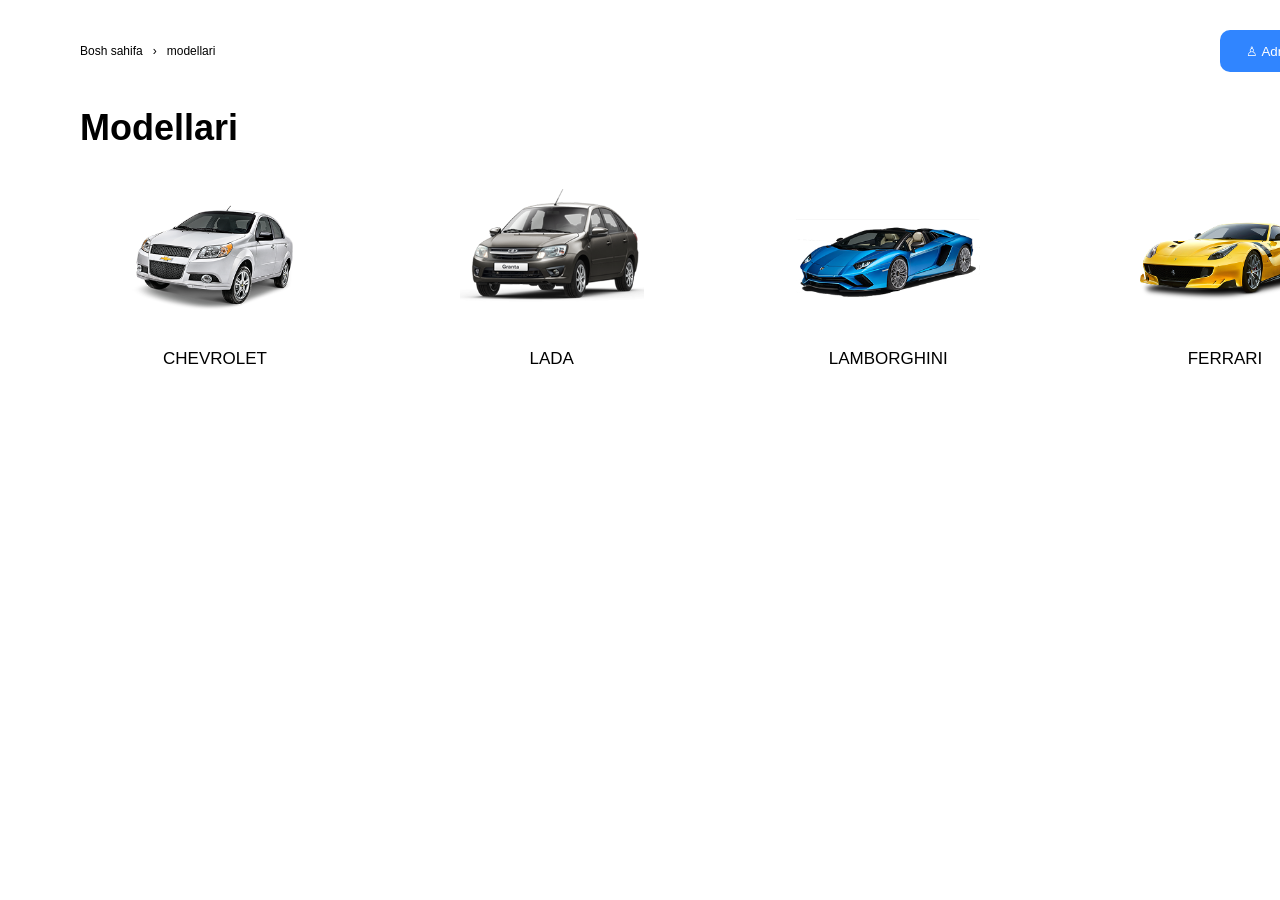
==== index.html @ 2e4b1b82 "model" ====
<!DOCTYPE html>
<html lang="uz">
<head>
    <meta charset="UTF-8">
    <title>Modellari</title>
    <link rel="stylesheet" href="./main.css">
</head>
<body>

    <main class="container">

        <header class="header">
            <div class="breadcrumb">
                <a href="#">Bosh sahifa</a>
                <span>›</span>
                <p>modellari</p>
            </div>

            <button class="admin-btn">
                ♙ Admin o'tish
            </button>
        </header>

        <h1>Modellari</h1>

        <section class="cars">

            <button class="car-btn">
                <img src="./img/nexia.png" alt="Chevrolet">
                <p>CHEVROLET</p>
            </button>

            <button class="car-btn">
                <img src="./img/lada.png" alt="Lada">
                <p>LADA</p>
            </button>

            <button class="car-btn">
                <img src="./img/lambo.png" alt="Lamborghini">
                <p>LAMBORGHINI</p>
            </button>

            <button class="car-btn">
                <img src="./img/ferrari.png" alt="Ferrari">
                <p>FERRARI</p>
            </button>

        </section>

    </main>

</body>
</html>
---- main.css ----
* {
    margin: 0;
    padding: 0;
    box-sizing: border-box;
}

body {
    font-family: Arial, sans-serif;
}

.container {
    width: 1440px;
    height: 840px;
    background-color: white;
    margin: 0 auto;
    padding: 30px 80px;
}

.header {
    display: flex;
    align-items: center;
    justify-content: space-between;
}

.breadcrumb {
    display: flex;
    align-items: center;
    gap: 10px;
    font-size: 12px;
}

.breadcrumb a {
    color: black;
    text-decoration: none;
}

.admin-btn {
    width: 140px;
    height: 42px;
    background-color: #3085ff;
    color: white;
    border: none;
    border-radius: 10px;
    cursor: pointer;
}

h1 {
    font-size: 36px;
    margin-top: 35px;
}

.cars {
    display: flex;
    justify-content: space-between;
    align-items: center;
    margin-top: 40px;
}

.car-btn {
    width: 270px;
    height: 200px;
    border: none;
    background-color: white;
    cursor: pointer;
    display: flex;
    flex-direction: column;
    align-items: center;
}

.car-btn img {
    width: 250px;
    height: 140px;
    object-fit: contain;
}

.car-btn p {
    font-size: 17px;
    margin-top: 20px;
    color: black;
}

.car-btn:hover {
    transform: translateY(-5px);
    transition: 0.3s;
}
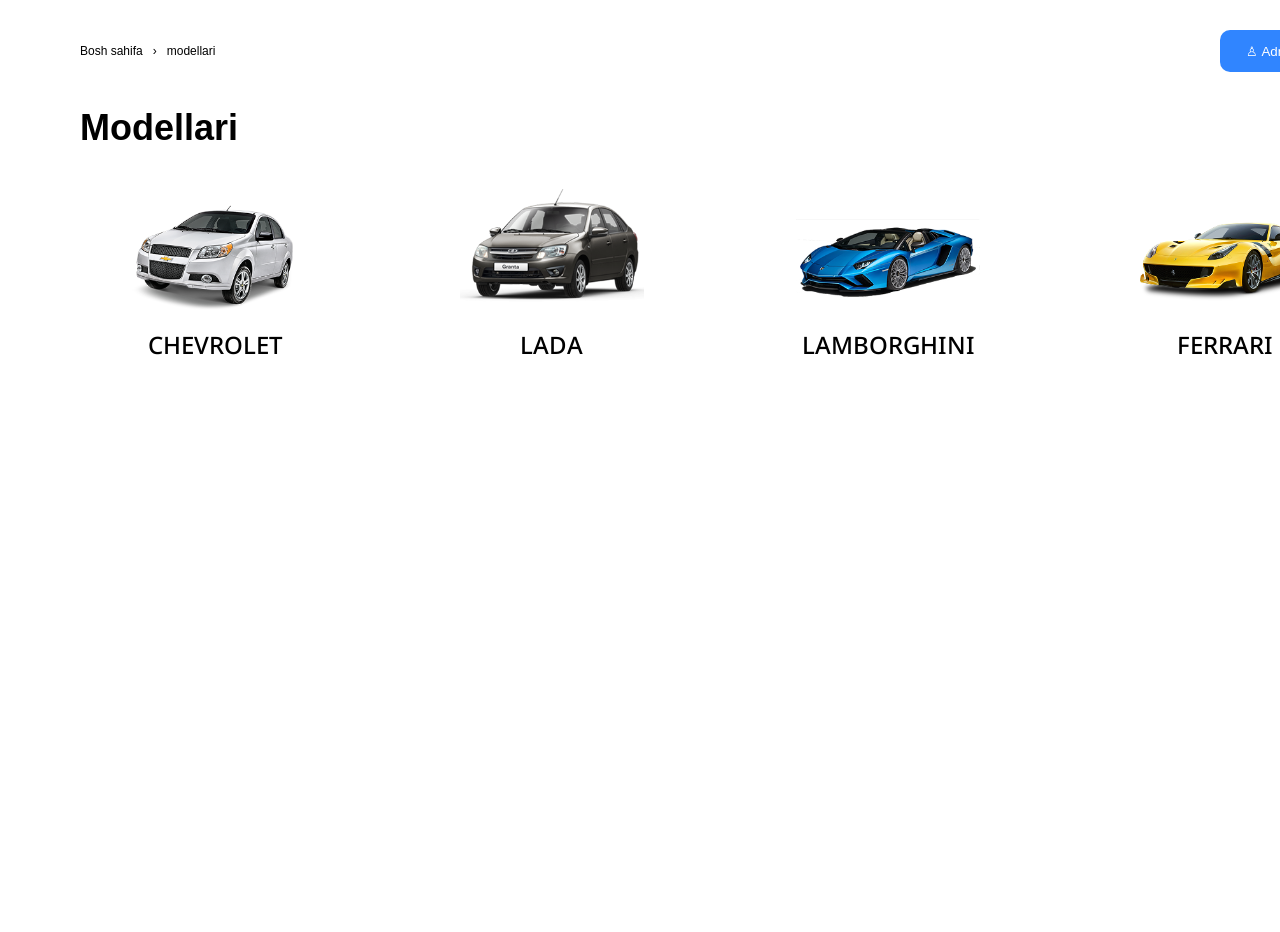
==== commit 1ebfe91c: "add file" ====
--- a/index.html
+++ b/index.html
@@ -1,10 +1,12 @@
-
 <!DOCTYPE html>
 <html lang="uz">
 <head>
     <meta charset="UTF-8">
-    <title>Modellari</title>
+    <title>Car shop</title>
     <link rel="stylesheet" href="./main.css">
+    <link rel="preconnect" href="https://fonts.googleapis.com">
+<link rel="preconnect" href="https://fonts.gstatic.com" crossorigin>
+<link href="https://fonts.googleapis.com/css2?family=Archivo+Black&family=Figtree:ital,wght@0,300..900;1,300..900&family=Inter:ital,opsz,wght@0,14..32,100..900;1,14..32,100..900&family=Noto+Sans:ital,wght@0,100..900;1,100..900&family=Open+Sans:ital,wght@0,300..800;1,300..800&family=Poppins:ital,wght@0,100;0,200;0,300;0,400;0,500;0,600;0,700;0,800;0,900;1,100;1,200;1,300;1,400;1,500;1,600;1,700;1,800;1,900&family=Public+Sans:ital,wght@0,100..900;1,100..900&family=Roboto:ital,wght@0,100..900;1,100..900&display=swap" rel="stylesheet">
 </head>
 <body>
 
@@ -26,7 +28,7 @@
 
         <section class="cars">
 
-            <button class="car-btn">
+            <button class="car-btn" onclick=" window.location.href='modellar.html'">
                 <img src="./img/nexia.png" alt="Chevrolet">
                 <p>CHEVROLET</p>
             </button>
@@ -51,4 +53,4 @@
     </main>
 
 </body>
-</html>
+</html>
--- a/main.css
+++ b/main.css
@@ -1,86 +1,193 @@
-
 * {
-    margin: 0;
-    padding: 0;
-    box-sizing: border-box;
+  margin: 0;
+  padding: 0;
+  box-sizing: border-box;
 }
 
 body {
-    font-family: Arial, sans-serif;
+  font-family: Arial, sans-serif;
 }
 
 .container {
-    width: 1440px;
-    height: 840px;
-    background-color: white;
-    margin: 0 auto;
-    padding: 30px 80px;
+  width: 1440px;
+  height: 932px;
+  background-color: white;
+  margin: 0 auto;
+  padding: 30px 80px;
 }
 
 .header {
-    display: flex;
-    align-items: center;
-    justify-content: space-between;
+  display: flex;
+  align-items: center;
+  justify-content: space-between;
 }
 
 .breadcrumb {
-    display: flex;
-    align-items: center;
-    gap: 10px;
-    font-size: 12px;
+  display: flex;
+  align-items: center;
+  gap: 10px;
+  font-size: 12px;
 }
 
 .breadcrumb a {
-    color: black;
-    text-decoration: none;
+  color: black;
+  text-decoration: none;
 }
 
 .admin-btn {
-    width: 140px;
-    height: 42px;
-    background-color: #3085ff;
-    color: white;
-    border: none;
-    border-radius: 10px;
-    cursor: pointer;
+  width: 140px;
+  height: 42px;
+  background-color: #3085ff;
+  color: white;
+  border: none;
+  border-radius: 10px;
+  cursor: pointer;
 }
 
 h1 {
-    font-size: 36px;
-    margin-top: 35px;
+  font-size: 36px;
+  margin-top: 35px;
 }
 
 .cars {
-    display: flex;
-    justify-content: space-between;
-    align-items: center;
-    margin-top: 40px;
+  display: flex;
+  justify-content: space-between;
+  align-items: center;
+  margin-top: 40px;
 }
 
 .car-btn {
-    width: 270px;
-    height: 200px;
-    border: none;
-    background-color: white;
-    cursor: pointer;
-    display: flex;
-    flex-direction: column;
-    align-items: center;
+  width: 270px;
+  height: 200px;
+  border: none;
+  background-color: white;
+  cursor: pointer;
+  display: flex;
+  flex-direction: column;
+  align-items: center;
 }
 
 .car-btn img {
-    width: 250px;
-    height: 140px;
-    object-fit: contain;
+  width: 250px;
+  height: 140px;
+  object-fit: contain;
 }
 
 .car-btn p {
-    font-size: 17px;
-    margin-top: 20px;
-    color: black;
+  font-family: Noto Sans;
+  font-weight: 500;
+  font-style: Medium;
+  font-size: 24px;
+  leading-trim: NONE;
+  line-height: 32px;
+  letter-spacing: 0%;
+  text-transform: uppercase;
+
 }
 
 .car-btn:hover {
-    transform: translateY(-5px);
-    transition: 0.3s;
+  transform: translateY(-5px);
+  transition: 0.3s;
 }
+
+.inner {
+  width: 396px;
+  height: 699px;
+  position: absolute;
+  top: 242px;
+  left: 94px;
+  angle: 0 deg;
+  opacity: 1;
+  border-radius: 8px;
+  background: rgba(246, 246, 246, 1);
+  margin-top: -50px;
+
+  h2 {
+    margin-top: 20px;
+    width: 234x;
+    height: 32px;
+    top: 258px;
+    left: 118px;
+
+    font-family: Noto Sans;
+    font-weight: 500;
+    font-style: Medium;
+    font-size: 24px;
+    leading-trim: NONE;
+    line-height: 32px;
+    letter-spacing: 0%;
+    text-transform: uppercase;
+    padding: 0px 0px 0px 30px;
+  }
+
+  p {
+    width: 200px;
+    height: 32px;
+    font-family: Noto Sans;
+    font-weight: 400;
+    font-style: Regular;
+    font-size: 16px;
+    leading-trim: NONE;
+    line-height: 32px;
+    letter-spacing: 0%;
+    margin-top: 10px;
+    padding: 0px 0px 0px 30px;
+
+  }
+
+  img {
+    margin-left: 24px;
+    margin-top: 10px;
+  }
+}
+
+.inner-text {
+  width: 348px;
+  height: 364px;
+  position: absolute;
+  top: 522px;
+  left: 118px;
+  gap: 4px;
+  angle: 0 deg;
+  opacity: 1;
+
+  p {
+    font-family: Noto Sans;
+    font-weight: 600;
+    font-style: SemiBold;
+    font-size: 16px;
+    leading-trim: NONE;
+    line-height: 32px;
+    letter-spacing: 0%;
+
+
+      span {
+        font-family: Noto Sans;
+        font-weight: 400;
+        font-style: Regular;
+        font-size: 16px;
+        leading-trim: NONE;
+        line-height: 32px;
+        letter-spacing: 0%;
+
+      }
+
+
+   
+
+    >:nth-child(2) {}
+
+    >:nth-child(3) {}
+
+    >:nth-child(4) {}
+
+    >:nth-child(5) {}
+
+    >:nth-child(6) {}
+
+    >:nth-child(7) {}
+
+    >:nth-child(8) {}
+  }
+
+}
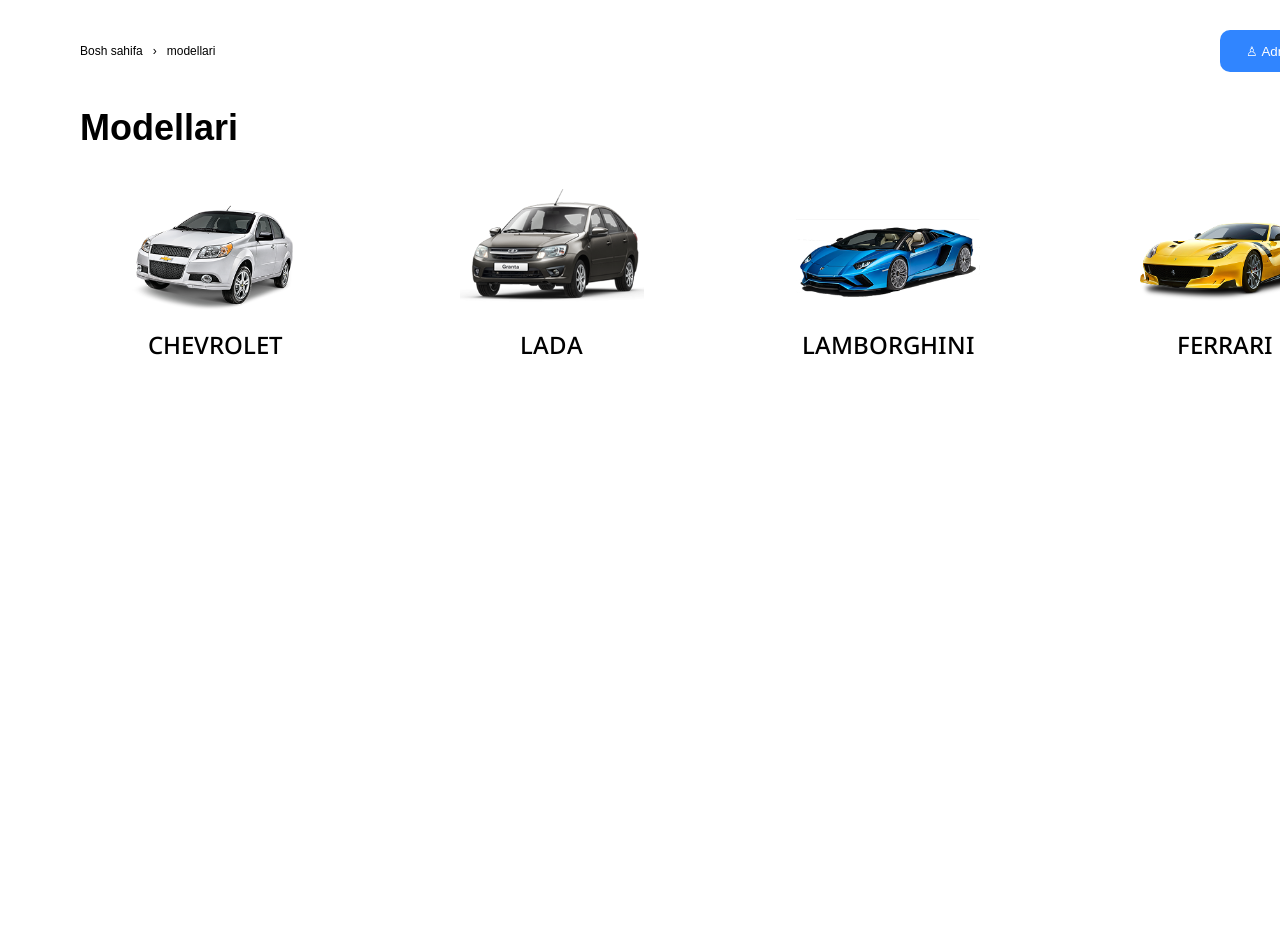
==== commit 46bc2139: "new file" ====
--- a/index.html
+++ b/index.html
@@ -1,13 +1,19 @@
 <!DOCTYPE html>
 <html lang="uz">
+
 <head>
     <meta charset="UTF-8">
     <title>Car shop</title>
+    <link rel="icon" type="image/png" href="./img/General_Motors_(2021).svg.webp">
     <link rel="stylesheet" href="./main.css">
     <link rel="preconnect" href="https://fonts.googleapis.com">
-<link rel="preconnect" href="https://fonts.gstatic.com" crossorigin>
-<link href="https://fonts.googleapis.com/css2?family=Archivo+Black&family=Figtree:ital,wght@0,300..900;1,300..900&family=Inter:ital,opsz,wght@0,14..32,100..900;1,14..32,100..900&family=Noto+Sans:ital,wght@0,100..900;1,100..900&family=Open+Sans:ital,wght@0,300..800;1,300..800&family=Poppins:ital,wght@0,100;0,200;0,300;0,400;0,500;0,600;0,700;0,800;0,900;1,100;1,200;1,300;1,400;1,500;1,600;1,700;1,800;1,900&family=Public+Sans:ital,wght@0,100..900;1,100..900&family=Roboto:ital,wght@0,100..900;1,100..900&display=swap" rel="stylesheet">
+    <link rel="preconnect" href="https://fonts.gstatic.com" crossorigin>
+    <link
+        href="https://fonts.googleapis.com/css2?family=Archivo+Black&family=Figtree:ital,wght@0,300..900;1,300..900&family=Inter:ital,opsz,wght@0,14..32,100..900;1,14..32,100..900&family=Noto+Sans:ital,wght@0,100..900;1,100..900&family=Open+Sans:ital,wght@0,300..800;1,300..800&family=Poppins:ital,wght@0,100;0,200;0,300;0,400;0,500;0,600;0,700;0,800;0,900;1,100;1,200;1,300;1,400;1,500;1,600;1,700;1,800;1,900&family=Public+Sans:ital,wght@0,100..900;1,100..900&family=Roboto:ital,wght@0,100..900;1,100..900&display=swap"
+        rel="stylesheet">
+    <link href="https://unpkg.com/aos@2.3.1/dist/aos.css" rel="stylesheet">
 </head>
+
 <body>
 
     <main class="container">
@@ -19,31 +25,32 @@
                 <p>modellari</p>
             </div>
 
-            <button class="admin-btn">
+            <button class="admin-btn" onclick="window.location.href='panel.html'">
                 ♙ Admin o'tish
             </button>
         </header>
-
-        <h1>Modellari</h1>
+        <div data-aos="fade-right">
+            <h1>Modellari</h1>
+        </div>
 
         <section class="cars">
 
-            <button class="car-btn" onclick=" window.location.href='modellar.html'">
+            <button class="car-btn" onclick=" window.location.href='modellar.html'" data-aos="zoom-in">
                 <img src="./img/nexia.png" alt="Chevrolet">
                 <p>CHEVROLET</p>
             </button>
 
-            <button class="car-btn">
+            <button class="car-btn" data-aos="zoom-in">
                 <img src="./img/lada.png" alt="Lada">
                 <p>LADA</p>
             </button>
 
-            <button class="car-btn">
+            <button class="car-btn" data-aos="zoom-in">
                 <img src="./img/lambo.png" alt="Lamborghini">
                 <p>LAMBORGHINI</p>
             </button>
 
-            <button class="car-btn">
+            <button class="car-btn" data-aos="zoom-in">
                 <img src="./img/ferrari.png" alt="Ferrari">
                 <p>FERRARI</p>
             </button>
@@ -51,6 +58,10 @@
         </section>
 
     </main>
+    <script src="https://unpkg.com/aos@2.3.1/dist/aos.js"></script>
+    <script>
+        AOS.init();
+    </script>
+</body>
 
-</body>
 </html>
--- a/main.css
+++ b/main.css
@@ -161,19 +161,19 @@
     letter-spacing: 0%;
 
 
-      span {
-        font-family: Noto Sans;
-        font-weight: 400;
-        font-style: Regular;
-        font-size: 16px;
-        leading-trim: NONE;
-        line-height: 32px;
-        letter-spacing: 0%;
+    span {
+      font-family: Noto Sans;
+      font-weight: 400;
+      font-style: Regular;
+      font-size: 16px;
+      leading-trim: NONE;
+      line-height: 32px;
+      letter-spacing: 0%;
 
-      }
+    }
 
 
-   
+
 
     >:nth-child(2) {}
 
